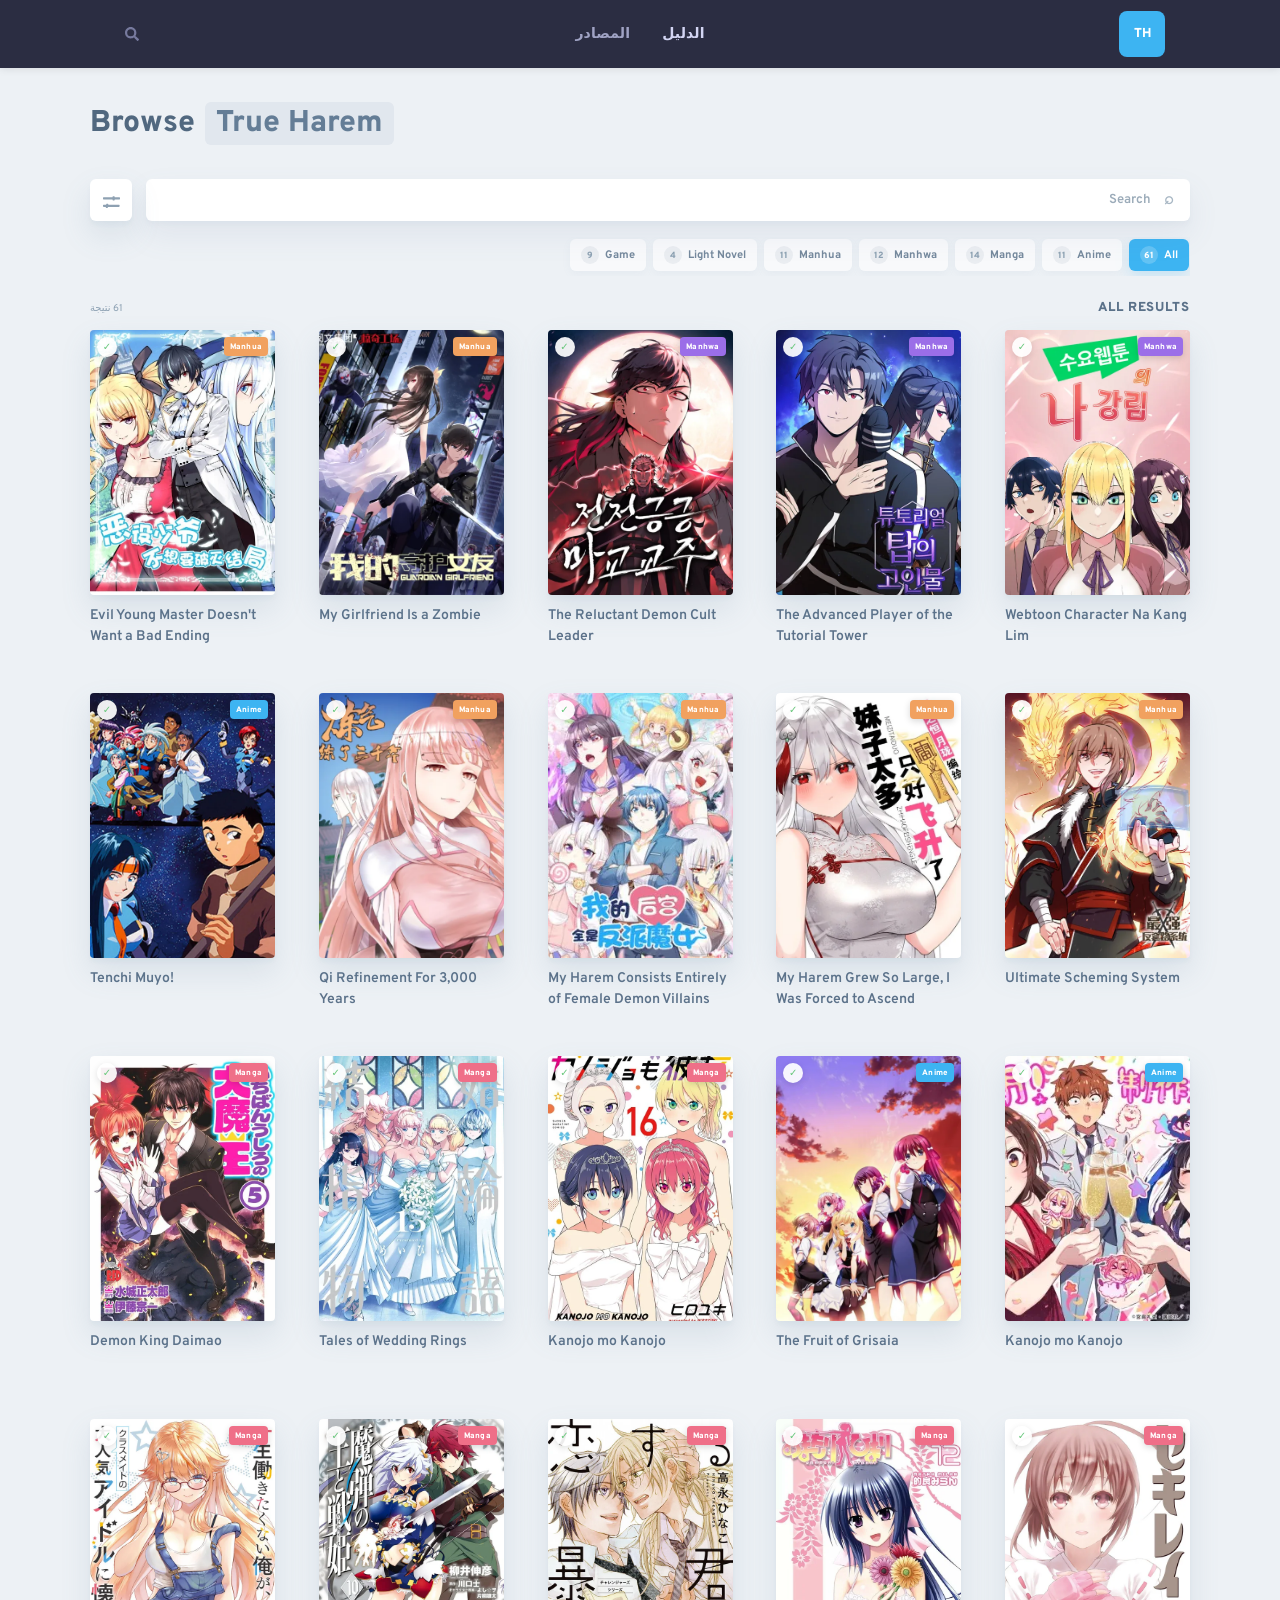
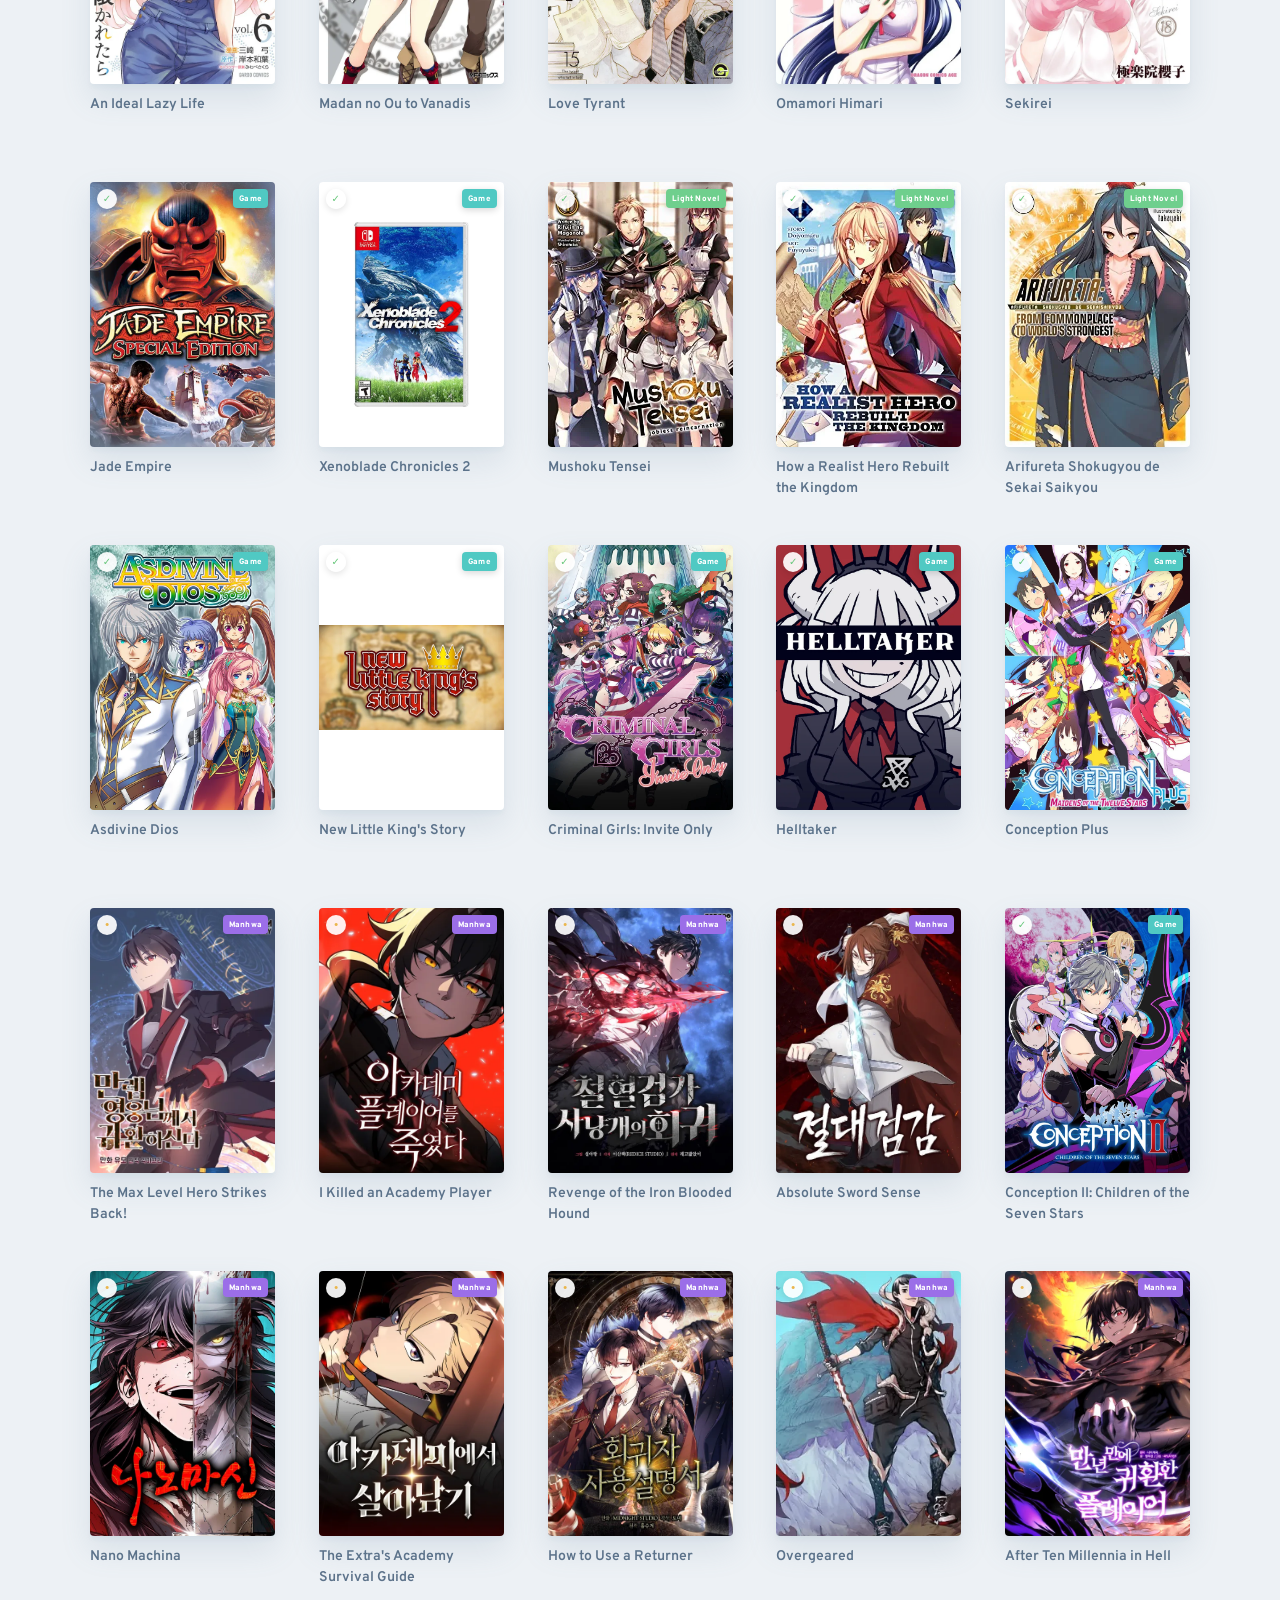
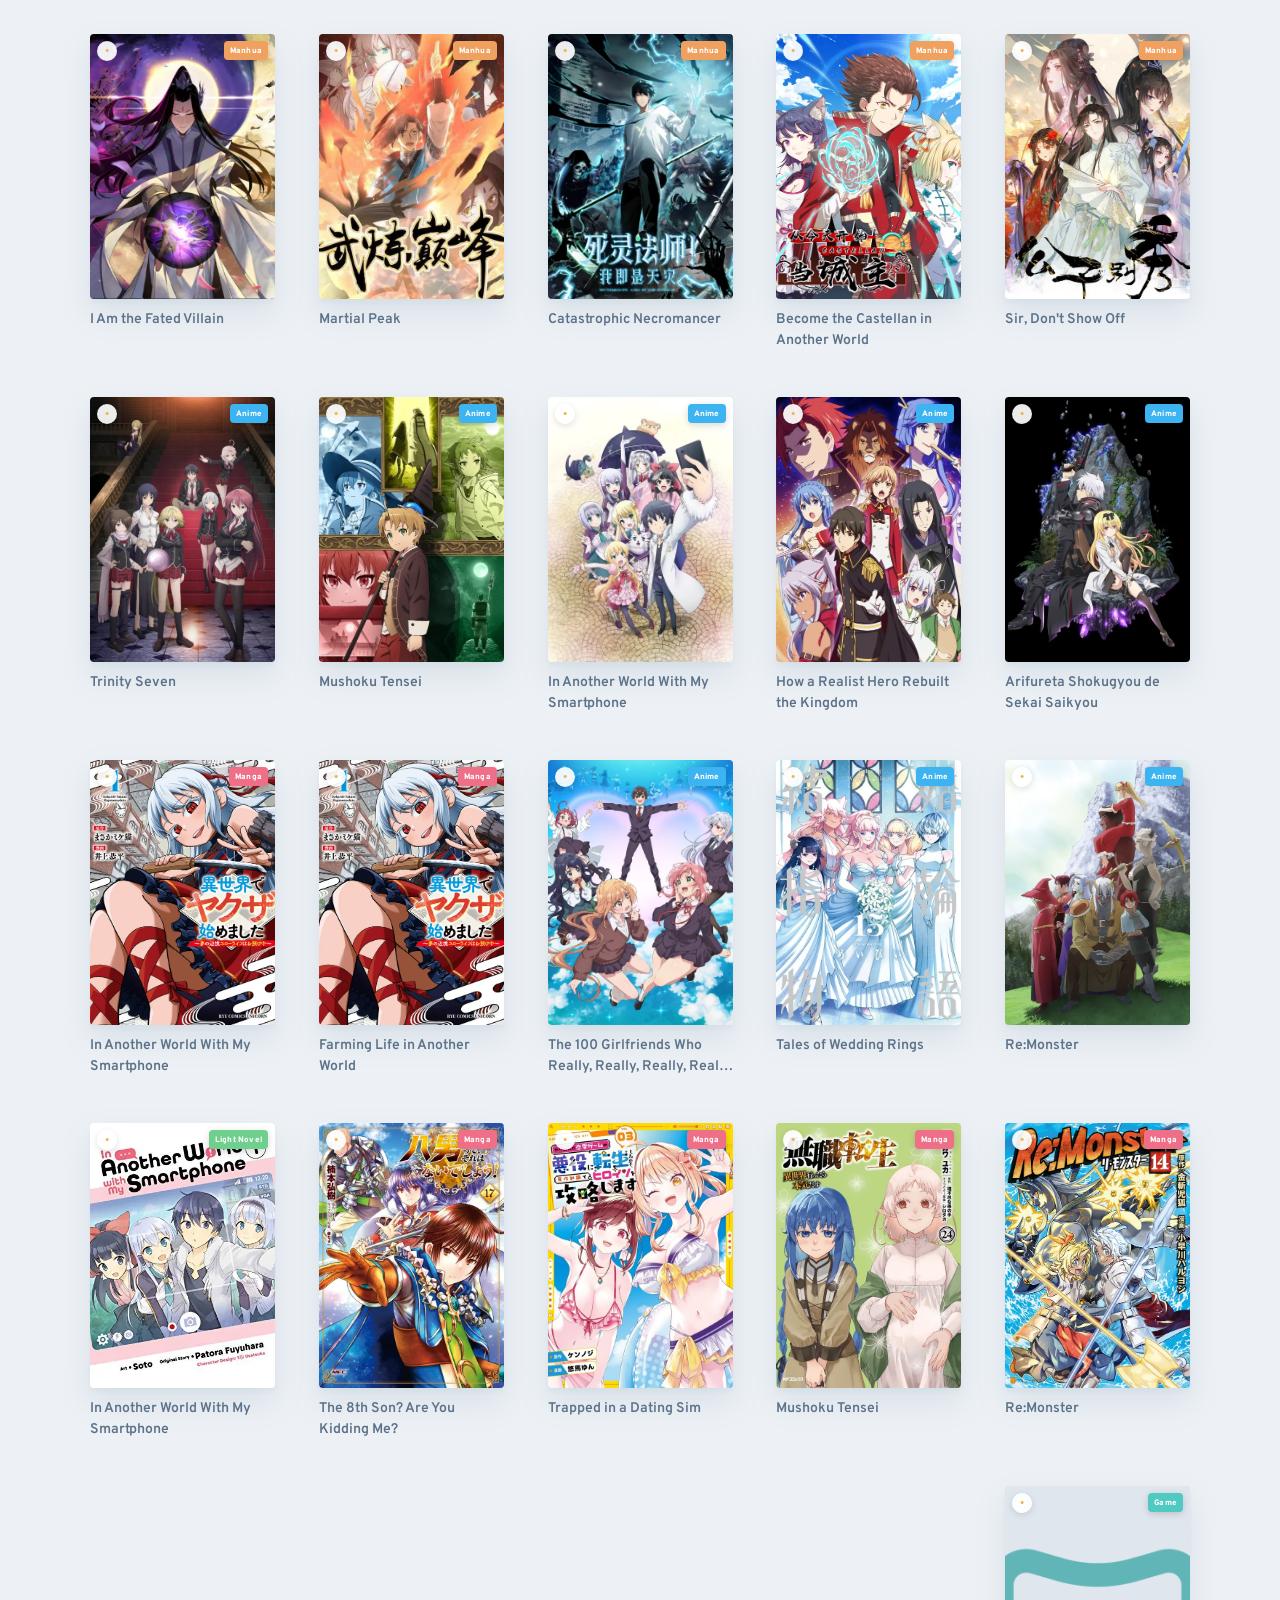
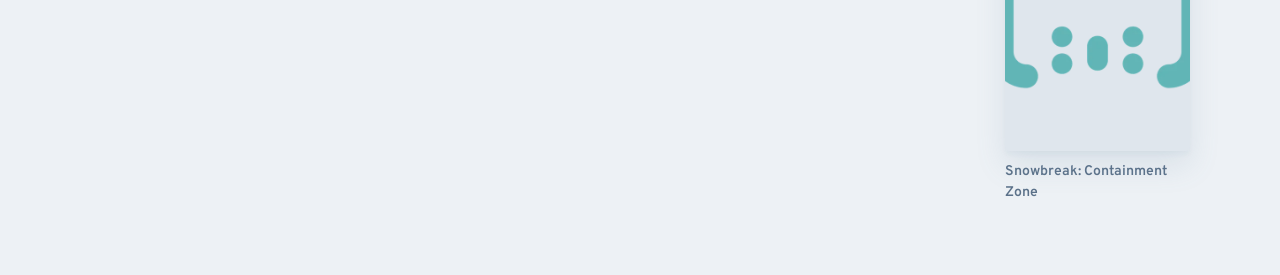
==== index.html @ 2ed0a781 "Initial public beta" ====
<!doctype html>
<html lang="ar" dir="rtl">
<head>
  <meta charset="utf-8">
  <meta name="viewport" content="width=device-width,initial-scale=1">
  <title>True Harem Index</title>
  <meta name="description" content="دليل موحد لاعمال True Harem عبر الانمي والمانغا والمانهوا والمانها والروايات والالعاب، مع فصل كل اقتباس وتصنيف القوة.">
  <meta name="theme-color" content="#2b2d42">
  <meta property="og:title" content="True Harem Index">
  <meta property="og:description" content="دليل True Harem متعدد الوسائط، مع حالة التاكيد وتصنيف القوة لكل عمل.">
  <meta property="og:type" content="website">
  <meta name="twitter:card" content="summary">
  <meta name="robots" content="index,follow">
  <link rel="canonical" href="/">
  <link rel="icon" href="data:image/svg+xml,%3Csvg xmlns='http://www.w3.org/2000/svg' viewBox='0 0 64 64'%3E%3Crect width='64' height='64' rx='14' fill='%233db4f2'/%3E%3Ctext x='32' y='40' text-anchor='middle' font-size='24' font-family='Arial' font-weight='700' fill='white'%3ETH%3C/text%3E%3C/svg%3E">
  <link rel="stylesheet" href="./styles.css">
</head>
<body>
  <header class="site-header">
    <div class="header-inner">
      <a class="brand" href="#" aria-label="True Harem Index">
        <span class="brand-mark">TH</span>
      </a>

      <nav class="main-nav" aria-label="التنقل الرئيسي">
        <button class="nav-link active" data-tab="catalog">الدليل</button>
        <button class="nav-link" data-tab="sources">المصادر</button>
      </nav>

      <div class="header-actions">
        <button id="headerSearch" class="header-icon-btn" type="button" aria-label="بحث">
          <svg viewBox="0 0 512 512" aria-hidden="true"><path fill="currentColor" d="M505 443 405 343c-4-5-11-7-17-7h-16c28-35 44-80 44-128C416 93 323 0 208 0S0 93 0 208s93 208 208 208c48 0 93-16 128-44v16c0 6 3 13 7 17l100 100c9 9 25 9 34 0l28-28c9-9 9-25 0-34zM208 336a128 128 0 1 1 0-256 128 128 0 0 1 0 256z"/></svg>
        </button>
      </div>
    </div>
  </header>

  <main class="page">
    <section id="catalogView">
      <h1 class="browse-title">
        <span>Browse</span>
        <strong>True Harem</strong>
      </h1>

      <div class="browse-controls">
        <label class="ani-search-wrap main-search-wrap">
          <span class="ani-search-icon" aria-hidden="true">⌕</span>
          <input id="searchInput" type="search" autocomplete="off" placeholder="Search" aria-label="بحث في الاعمال">
          <button id="clearSearch" class="ani-search-close" type="button" hidden>×</button>
        </label>

        <button id="filtersToggle" class="ani-open-btn main-filter-btn" type="button" aria-expanded="false" aria-label="More filters">
          <svg viewBox="0 0 512 512" aria-hidden="true"><path fill="currentColor" d="M496 384H160v-16c0-8.8-7.2-16-16-16h-32c-8.8 0-16 7.2-16 16v16H16c-8.8 0-16 7.2-16 16v32c0 8.8 7.2 16 16 16h68v16c0 8.8 7.2 16 16 16h32c8.8 0 16-7.2 16-16v-16h336c8.8 0 16-7.2 16-16v-32c0-8.8-7.2-16-16-16zM496 160H352v-16c0-8.8-7.2-16-16-16h-32c-8.8 0-16 7.2-16 16v16H16c-8.8 0-16 7.2-16 16v32c0 8.8 7.2 16 16 16h272v16c0 8.8 7.2 16 16 16h32c8.8 0 16-7.2 16-16v-16h144c8.8 0 16-7.2 16-16v-32c0-8.8-7.2-16-16-16z"/></svg>
          <span id="filterCount" class="filter-count" hidden>0</span>
        </button>

        <div id="extraFilters" class="ani-extra-dropdown practical-filters" hidden>
          <div class="ani-extra-grid practical-grid">
            <div>
              <div class="ani-filter-name extra-name">Status</div>
              <div id="statusFilter"></div>
            </div>
            <div>
              <div class="ani-filter-name extra-name">True Harem</div>
              <div id="verificationFilter"></div>
            </div>
            <div>
              <div class="ani-filter-name extra-name">Content</div>
              <div id="contentFilter"></div>
            </div>
            <div>
              <div class="ani-filter-name extra-name">Origin</div>
              <div id="originFilter"></div>
            </div>
            <div>
              <div class="ani-filter-name extra-name">Power</div>
              <div id="powerFilter"></div>
            </div>
            <div>
              <div class="ani-filter-name extra-name">Sort</div>
              <div id="sortFilter"></div>
            </div>
          </div>
          <div class="ani-extra-actions">
            <button id="resetFilters" class="ani-reset-btn" type="button">Reset Filters</button>
          </div>
        </div>
      </div>

      <div id="typeTabs" class="media-type-tabs" aria-label="Media type"></div>

      <div id="activeFilters" class="ani-active-filters"></div>

      <div class="section-heading">
        <h2>ALL RESULTS</h2>
        <div class="section-meta">
          <span id="resultCount"></span>
        </div>
      </div>

      <div id="grid" class="media-grid"></div>
      <div id="empty" class="empty" hidden>لا توجد نتائج بهذه الفلاتر.</div>
    </section>

    <section id="sourcesView" hidden>
      <div class="browse-title"><span>Browse</span><strong>Sources</strong></div>
      <div id="sourcesList" class="sources-grid"></div>
    </section>
  </main>

  <dialog id="detailDialog" class="detail-dialog" aria-labelledby="detailTitle">
    <button id="dialogClose" class="dialog-close" aria-label="اغلاق">×</button>
    <div id="dialogContent"></div>
  </dialog>

  <div id="toast" class="toast" hidden></div>

  <script src="./data.js"></script>
  <script src="./app.js"></script>
</body>
</html>
---- styles.css ----
@import url('https://fonts.googleapis.com/css2?family=Overpass:wght@400;500;600;700;800&display=swap');

:root{
  --bg:#edf1f5;
  --header:#2b2d42;
  --panel:#ffffff;
  --panel-soft:#e8edf3;
  --text:#5c728a;
  --text-strong:#3c4d5f;
  --muted:#8fa1b2;
  --blue:#3db4f2;
  --shadow:0 8px 28px rgba(103,132,162,.18);
  --anime:#3db4f2;
  --manga:#ef6f88;
  --manhwa:#9b6ee8;
  --manhua:#f1a15f;
  --novel:#6fcf8d;
  --game:#50c9c3;
  --ok:#67c77a;
  --warn:#eab64d;
}
*{box-sizing:border-box}
html{background:var(--bg)}
body{
  margin:0;
  min-width:320px;
  background:var(--bg);
  color:var(--text);
  font-family:'Overpass',system-ui,sans-serif;
  -webkit-font-smoothing:antialiased
}
button,input,select{font:inherit}
button{cursor:pointer}
a{text-decoration:none;color:inherit}
[hidden]{display:none!important}

.site-header{
  height:70px;
  background:var(--header);
  box-shadow:0 1px 8px rgba(0,0,0,.1)
}
.header-inner{
  width:min(1100px,calc(100% - 32px));
  height:100%;
  margin:0 auto;
  display:grid;
  grid-template-columns:1fr auto 1fr;
  align-items:center;
  gap:20px
}
.brand{justify-self:start}
.brand-mark{
  width:40px;
  height:40px;
  display:grid;
  place-items:center;
  border-radius:11px;
  background:var(--blue);
  color:white;
  font-weight:800;
  font-size:14px;
  box-shadow:0 8px 20px rgba(61,180,242,.28)
}
.main-nav{
  display:flex;
  align-items:center;
  gap:4px
}
.nav-link{
  position:relative;
  height:70px;
  padding:0 14px;
  border:0;
  background:transparent;
  color:#b6c2cf;
  font-size:13px;
  font-weight:700
}
.nav-link:hover,
.nav-link.active{color:white}
.nav-link.active::after{
  content:'';
  position:absolute;
  left:14px;
  right:14px;
  bottom:0;
  height:3px;
  background:var(--blue);
  border-radius:3px 3px 0 0
}
.header-side{
  justify-self:end;
  color:#8f9cab;
  font-size:11px;
  font-weight:700
}

.page{
  width:min(1100px,calc(100% - 32px));
  margin:0 auto;
  padding:38px 0 72px
}
.browse-title{
  display:flex;
  align-items:center;
  gap:10px;
  margin-bottom:22px;
  direction:ltr
}
.browse-title span{
  color:#51687f;
  font-size:30px;
  font-weight:800
}
.browse-title strong{
  display:inline-flex;
  align-items:center;
  min-height:38px;
  padding:3px 11px;
  border-radius:6px;
  background:#e1e7ee;
  color:#647d96;
  font-size:30px;
  font-weight:800
}

.search-bar-row{
  display:grid;
  grid-template-columns:1fr 44px;
  gap:12px;
  align-items:center;
  margin-bottom:34px
}
.search-box{
  height:40px;
  display:flex;
  align-items:center;
  gap:9px;
  padding:0 12px;
  border-radius:6px;
  background:var(--panel);
  box-shadow:var(--shadow)
}
.search-icon{
  color:#a8b9c8;
  font-size:18px;
  transform:translateY(-1px)
}
.search-box input{
  width:100%;
  height:100%;
  border:0;
  outline:0;
  background:transparent;
  color:#536b82;
  font-size:12px
}
.search-box input::placeholder{color:#a8b9c8}
.clear-search{
  width:24px;
  height:24px;
  border:0;
  border-radius:5px;
  background:transparent;
  color:#9badbd;
  font-size:18px
}
.clear-search:hover{background:#edf2f6}

.filter-toggle{
  position:relative;
  width:44px;
  height:40px;
  display:grid;
  place-items:center;
  border:0;
  border-radius:6px;
  background:var(--panel);
  color:#9db0c1;
  box-shadow:var(--shadow)
}
.filter-toggle:hover{color:var(--blue)}
.slider-icon{
  font-size:22px;
  transform:rotate(90deg)
}
.filter-count{
  position:absolute;
  top:-6px;
  right:-6px;
  min-width:18px;
  height:18px;
  display:grid;
  place-items:center;
  padding:0 4px;
  border-radius:999px;
  background:var(--blue);
  color:white;
  font-size:9px;
  font-weight:800
}

.filters-panel{
  display:grid;
  grid-template-columns:repeat(5,minmax(0,1fr)) auto;
  gap:12px;
  align-items:end;
  margin:-18px 0 34px;
  padding:16px;
  border-radius:7px;
  background:rgba(255,255,255,.72);
  box-shadow:0 8px 28px rgba(103,132,162,.12)
}
.filter-field label{
  display:block;
  margin-bottom:6px;
  color:#73889d;
  font-size:10px;
  font-weight:700
}
.filter-field select{
  width:100%;
  height:36px;
  border:0;
  outline:0;
  border-radius:5px;
  background:#edf2f6;
  color:#5f7489;
  padding:0 9px;
  font-size:11px;
  font-weight:600
}
.reset-filters{
  height:36px;
  border:0;
  border-radius:5px;
  background:#e8edf3;
  color:#70859a;
  padding:0 12px;
  font-size:10px;
  font-weight:700
}
.reset-filters:hover{background:#dfe6ed}

.section-heading{
  display:flex;
  align-items:center;
  justify-content:space-between;
  gap:16px;
  margin-bottom:14px
}
.section-heading h2{
  margin:0;
  color:#5a7189;
  font-size:13px;
  font-weight:800;
  letter-spacing:.07em
}
.section-meta{
  display:flex;
  align-items:center;
  gap:14px;
  color:#8ca0b2;
  font-size:10px
}
.refresh-button{
  border:0;
  background:transparent;
  color:#7e98b0;
  padding:0;
  font-size:10px;
  font-weight:700
}
.refresh-button:hover{color:var(--blue)}

.media-grid{
  display:grid;
  grid-template-columns:repeat(5,minmax(0,1fr));
  gap:42px 35px
}
.media-card{
  min-width:0;
  cursor:pointer
}
.cover-wrap{
  position:relative;
  aspect-ratio:2/3;
  overflow:hidden;
  border-radius:5px;
  background:#dfe6ed;
  box-shadow:0 10px 22px rgba(111,139,166,.16);
  transition:transform .17s ease,box-shadow .17s ease
}
.media-card:hover .cover-wrap{
  transform:translateY(-3px);
  box-shadow:0 13px 28px rgba(111,139,166,.24)
}
.cover{
  width:100%;
  height:100%;
  display:block;
  object-fit:cover;
  background:#dfe6ed
}
.cover-placeholder{
  position:absolute;
  inset:0;
  display:grid;
  place-items:center;
  color:#aab9c6;
  background:#e4eaf0;
  font-size:24px;
  font-weight:800
}
.media-type{
  position:absolute;
  top:8px;
  right:8px;
  min-height:21px;
  display:inline-flex;
  align-items:center;
  padding:3px 7px;
  border-radius:4px;
  color:white;
  font-size:9px;
  font-weight:800;
  box-shadow:0 3px 10px rgba(0,0,0,.17)
}
.type-anime{background:var(--anime)}
.type-manga{background:var(--manga)}
.type-manhwa{background:var(--manhwa)}
.type-manhua{background:var(--manhua)}
.type-novel{background:var(--novel)}
.type-game{background:var(--game)}
.confirm-badge{
  position:absolute;
  top:8px;
  left:8px;
  width:22px;
  height:22px;
  display:grid;
  place-items:center;
  border-radius:50%;
  background:rgba(255,255,255,.92);
  font-size:11px;
  font-weight:900;
  box-shadow:0 3px 10px rgba(0,0,0,.14)
}
.confirm-badge.confirmed{color:var(--ok)}
.confirm-badge.source-only{color:var(--warn)}
.cover-hover{
  position:absolute;
  inset:0;
  opacity:0;
  display:flex;
  align-items:flex-end;
  padding:10px;
  background:linear-gradient(transparent 55%,rgba(22,31,42,.72));
  transition:opacity .15s ease
}
.media-card:hover .cover-hover{opacity:1}
.hover-info{
  color:white;
  font-size:9px;
  line-height:1.45;
  text-shadow:0 1px 3px rgba(0,0,0,.3)
}
.media-title{
  margin:8px 0 0;
  color:#5c728a;
  font-size:12px;
  font-weight:700;
  line-height:1.45;
  direction:ltr;
  text-align:left;
  overflow:hidden;
  display:-webkit-box;
  -webkit-box-orient:vertical;
  -webkit-line-clamp:2
}
.media-card:hover .media-title{color:var(--blue)}
.media-sub{
  margin-top:3px;
  color:#91a3b3;
  font-size:9px;
  direction:ltr;
  text-align:left
}
.ecchi-dot{
  display:inline-block;
  width:6px;
  height:6px;
  margin-left:5px;
  border-radius:50%;
  background:var(--warn);
  vertical-align:middle
}
.empty{
  margin-top:18px;
  padding:42px 20px;
  border-radius:6px;
  background:#e4eaf0;
  color:#8fa1b2;
  text-align:center;
  font-size:12px
}

.sources-grid{
  display:grid;
  grid-template-columns:repeat(3,1fr);
  gap:16px
}
.source-card{
  padding:18px;
  border-radius:6px;
  background:var(--panel);
  box-shadow:var(--shadow)
}
.source-card h3{
  margin:0 0 7px;
  color:#546b80;
  font-size:14px
}
.source-card p{
  margin:0 0 15px;
  color:#879aad;
  font-size:11px;
  line-height:1.7
}
.source-card a{
  color:var(--blue);
  font-size:10px;
  font-weight:700
}

.detail-dialog{
  width:min(760px,calc(100vw - 28px));
  padding:0;
  border:0;
  border-radius:7px;
  overflow:hidden;
  background:white;
  color:#5b7288;
  box-shadow:0 28px 70px rgba(58,76,94,.28)
}
.detail-dialog::backdrop{
  background:rgba(43,45,66,.48);
  backdrop-filter:blur(3px)
}
.dialog-close{
  position:absolute;
  top:10px;
  left:10px;
  z-index:4;
  width:30px;
  height:30px;
  display:grid;
  place-items:center;
  border:0;
  border-radius:50%;
  background:rgba(255,255,255,.92);
  color:#668098;
  font-size:18px;
  box-shadow:0 3px 12px rgba(0,0,0,.1)
}
.detail-top{
  display:grid;
  grid-template-columns:180px 1fr;
  gap:22px;
  padding:22px;
  background:#f4f7f9
}
.detail-cover{
  width:100%;
  aspect-ratio:2/3;
  object-fit:cover;
  border-radius:5px;
  background:#dfe6ed;
  box-shadow:0 8px 20px rgba(98,124,149,.16)
}
.detail-info{
  align-self:end;
  padding-bottom:3px
}
.detail-info h2{
  margin:0 0 12px;
  color:#50667c;
  font-size:23px;
  line-height:1.35;
  direction:ltr;
  text-align:left
}
.detail-tags{
  display:flex;
  flex-wrap:wrap;
  gap:7px;
  margin-bottom:15px
}
.detail-tag{
  min-height:23px;
  display:inline-flex;
  align-items:center;
  padding:3px 8px;
  border-radius:4px;
  background:#e4eaf0;
  color:#6f8498;
  font-size:9px;
  font-weight:700
}
.detail-verification{
  color:#6e8497;
  font-size:11px;
  font-weight:700
}
.detail-verification strong{color:#5fac70}
.detail-body{padding:18px 22px 22px}
.detail-note{
  color:#7f92a5;
  font-size:11px;
  line-height:1.8
}
.detail-links{
  display:flex;
  flex-wrap:wrap;
  gap:8px;
  margin-top:16px
}
.detail-link{
  padding:7px 10px;
  border-radius:4px;
  background:#edf2f6;
  color:#61798f;
  font-size:10px;
  font-weight:700
}
.detail-link:hover{color:var(--blue)}

.toast{
  position:fixed;
  bottom:24px;
  left:50%;
  z-index:70;
  transform:translateX(-50%);
  padding:10px 13px;
  border-radius:5px;
  background:#2b2d42;
  color:white;
  box-shadow:0 10px 28px rgba(0,0,0,.18);
  font-size:10px
}

@media(max-width:980px){
  .filters-panel{grid-template-columns:repeat(3,1fr)}
  .media-grid{grid-template-columns:repeat(4,minmax(0,1fr));gap:34px 22px}
}
@media(max-width:760px){
  .header-side{display:none}
  .header-inner{grid-template-columns:auto 1fr}
  .main-nav{justify-self:end}
  .browse-title span,.browse-title strong{font-size:24px}
  .media-grid{grid-template-columns:repeat(3,minmax(0,1fr));gap:28px 14px}
  .filters-panel{grid-template-columns:repeat(2,1fr)}
  .sources-grid{grid-template-columns:1fr 1fr}
}
@media(max-width:500px){
  .page,.header-inner{width:min(100% - 20px,1100px)}
  .site-header{height:62px}
  .nav-link{height:62px;padding:0 9px}
  .browse-title span,.browse-title strong{font-size:21px}
  .search-bar-row{grid-template-columns:1fr 42px}
  .media-grid{grid-template-columns:repeat(2,minmax(0,1fr));gap:24px 12px}
  .filters-panel{grid-template-columns:1fr 1fr}
  .sources-grid{grid-template-columns:1fr}
  .detail-top{grid-template-columns:115px 1fr;gap:14px;padding:15px}
  .detail-info h2{font-size:18px}
}

/* AniList fidelity pass */
.ani-filters-wrap{
  display:grid;
  grid-template-columns:auto 42px;
  align-items:center;
}
.ani-filters{
  margin:40px 0 25px;
  display:grid;
  gap:24px;
  grid-template-columns:repeat(5,170px);
}
.ani-filter-name{
  color:#52667a;
  font-size:15px;
  font-weight:600;
  padding:10px 0;
  text-transform:capitalize;
}
.ani-search-wrap{
  background:#fff;
  border-radius:6px;
  box-shadow:0 14px 30px rgba(103,132,162,.10),0 4px 4px rgba(103,132,162,.04);
  display:grid;
  grid-template-columns:13px auto 13px;
  gap:10px;
  align-items:center;
  font-size:13px;
  font-weight:600;
  letter-spacing:.03rem;
  padding:11px 16px 11px 13px;
  height:42px;
}
.ani-search-wrap input{
  background:none;
  border:0;
  color:#5c728a;
  outline:0;
  padding:0;
  width:100%;
}
.ani-search-wrap input::placeholder{color:#9babb9}
.ani-search-icon{color:#a8b7c4;font-size:16px;line-height:1}
.ani-search-close{
  border:0;
  background:transparent;
  color:#9babb9;
  font-size:16px;
  padding:0;
  transition:color .2s ease;
}
.ani-search-close:hover{color:#7f92a4}

.ani-select{
  position:relative;
}
.ani-select-control{
  width:100%;
  height:42px;
  border:0;
  border-radius:6px;
  background:#e8edf3;
  color:#72859a;
  display:flex;
  align-items:center;
  justify-content:space-between;
  gap:10px;
  padding:0 13px;
  font-size:13px;
  font-weight:600;
  text-align:left;
  transition:color .2s ease,background .2s ease,box-shadow .2s ease;
}
.ani-select-control:hover,
.ani-select.open .ani-select-control{
  color:#5a7085;
  background:#e3e9ef;
}
.ani-select-control:focus-visible{
  outline:none;
  box-shadow:0 0 0 2px rgba(61,180,242,.24);
}
.ani-select-chevron{
  width:10px;
  height:10px;
  color:#95a6b5;
  transition:transform .2s ease,color .2s ease;
}
.ani-select.open .ani-select-chevron{
  transform:rotate(180deg);
  color:#3db4f2;
}
.ani-select-menu{
  position:absolute;
  z-index:80;
  top:calc(100% + 8px);
  left:0;
  width:100%;
  min-width:170px;
  padding:7px;
  border-radius:6px;
  background:#fff;
  box-shadow:0 14px 30px rgba(103,132,162,.18),0 4px 4px rgba(103,132,162,.07);
  transform-origin:top center;
}
.ani-select-menu.opening{animation:ani-select-in .25s}
.ani-select-menu.closing{animation:ani-select-out 155ms forwards}
.ani-option{
  width:100%;
  min-height:34px;
  border:0;
  border-radius:4px;
  background:transparent;
  color:#75899d;
  display:flex;
  align-items:center;
  justify-content:space-between;
  padding:7px 9px;
  font-size:12px;
  font-weight:600;
  text-align:left;
  transition:background .15s ease,color .15s ease;
}
.ani-option:hover,
.ani-option.keyboard-active{
  background:#edf2f6;
  color:#5f758b;
}
.ani-option.selected{
  color:#3db4f2;
  background:#eff8fd;
}
.ani-option-check{
  opacity:0;
  color:#3db4f2;
  font-size:11px;
}
.ani-option.selected .ani-option-check{opacity:1}
@keyframes ani-select-in{
  0%{opacity:0;transform:translateY(-5px)}
  60%{opacity:1}
  100%{transform:none}
}
@keyframes ani-select-out{
  0%{opacity:1}
  100%{opacity:0}
}

.ani-extra-wrap{
  position:relative;
  margin:40px 0 25px;
  height:75px;
}
.ani-open-btn{
  align-items:center;
  background:#fff;
  border:0;
  border-radius:6px;
  box-shadow:0 14px 30px rgba(103,132,162,.15),0 4px 4px rgba(103,132,162,.05);
  color:#8ea1b2;
  cursor:pointer;
  display:inline-flex;
  font-size:18px;
  height:38px;
  justify-content:center;
  margin-top:37px;
  width:38px;
  transition:color .3s ease-in-out;
}
.ani-open-btn svg{width:17px;height:17px}
.ani-open-btn:hover,
.ani-open-btn.active{color:#3db4f2}

.ani-extra-dropdown{
  background:#fff;
  border-radius:10px;
  box-shadow:0 14px 30px rgba(103,132,162,.15),0 4px 4px rgba(103,132,162,.05);
  padding:40px 40px 28px;
  position:absolute;
  top:100%;
  margin-top:10px;
  right:0;
  width:470px;
  z-index:70;
}
.ani-extra-dropdown.opening{animation:ani-extra-in .3s}
.ani-extra-dropdown.closing{animation:ani-extra-out 155ms forwards}
@keyframes ani-extra-in{
  0%{opacity:0;transform:translateY(-5px)}
  60%{opacity:1}
  100%{transform:none}
}
@keyframes ani-extra-out{
  0%{opacity:1}
  100%{opacity:0}
}
.ani-extra-grid{
  display:grid;
  grid-template-columns:repeat(2,180px);
  gap:34px;
}
.extra-name{padding-top:0}
.ani-extra-actions{
  border-top:3px solid #eef2f6;
  margin-top:28px;
  padding-top:20px;
}
.ani-reset-btn{
  border:0;
  border-radius:6px;
  background:#e8edf3;
  color:#718599;
  font-size:12px;
  font-weight:700;
  padding:8px 11px;
  transition:background .2s ease,color .2s ease;
}
.ani-reset-btn:hover{background:#dfe6ed;color:#5b7187}

.ani-active-filters{
  align-items:center;
  display:flex;
  flex-wrap:wrap;
  gap:8px;
  min-height:0;
  margin:-5px 0 24px;
}
.ani-filter-chip{
  animation:ani-chip-in .2s ease-in-out;
  background:#3db4f2;
  border:0;
  border-radius:6px;
  color:#fff;
  display:inline-flex;
  align-items:center;
  gap:6px;
  font-size:12px;
  font-weight:600;
  line-height:13px;
  padding:5px 8px;
}
.ani-filter-chip .x{
  color:#b7e5fb;
  font-size:11px;
}
@keyframes ani-chip-in{
  0%{opacity:0;transform:scale(.91)}
  60%{opacity:1}
  100%{transform:none}
}

.media-grid{
  grid-template-columns:repeat(auto-fill,185px);
  justify-content:space-between;
  gap:38px 20px;
}
.media-card{
  width:185px;
  animation:ani-card-in .3s linear;
  position:relative;
}
@keyframes ani-card-in{
  0%{opacity:0}
  100%{opacity:1}
}
.cover-wrap{
  height:265px;
  aspect-ratio:auto;
  border-radius:4px;
  box-shadow:0 14px 30px rgba(103,132,162,.15),0 4px 4px rgba(103,132,162,.05);
}
.cover{
  opacity:0;
  transition:opacity .3s ease-in-out;
}
.cover.loaded{opacity:1}
.media-title{
  font-size:14px;
  font-weight:600;
  line-height:21px;
  margin-top:10px;
  transition:color .2s ease;
}
.media-sub{font-size:10px}

.cover-hover{
  display:none!important;
}
.ani-hover-data{
  background:#fff;
  border-radius:6px;
  box-shadow:0 14px 30px rgba(103,132,162,.15),0 4px 4px rgba(103,132,162,.05);
  min-width:290px;
  opacity:0;
  padding:24px;
  pointer-events:none;
  position:absolute;
  top:5px;
  user-select:none;
  z-index:30;
}
.media-card:hover .ani-hover-data{
  animation:ani-hover-in .22s;
  opacity:1;
}
@keyframes ani-hover-in{
  0%{opacity:0;transform:translateY(-5px)}
  60%{opacity:1}
  100%{transform:none}
}
.ani-hover-data.left{right:calc(100% + 18px)}
.ani-hover-data.right{left:calc(100% + 18px)}
.ani-hover-data::before{
  content:"";
  position:absolute;
  top:15%;
  width:0;height:0;
  border-top:4px solid transparent;
  border-bottom:4px solid transparent;
}
.ani-hover-data.left::before{
  left:100%;
  border-left:6px solid #fff;
}
.ani-hover-data.right::before{
  right:100%;
  border-right:6px solid #fff;
}
.ani-hover-title{
  color:#4f657a;
  font-size:14px;
  font-weight:700;
  line-height:1.35;
  margin-bottom:12px;
  direction:ltr;
  text-align:left;
}
.ani-hover-meta{
  color:#8699aa;
  font-size:11px;
  line-height:1.8;
}
.ani-hover-meta strong{color:#5f758b}
.ani-hover-tags{
  display:flex;
  flex-wrap:wrap;
  gap:6px;
  margin-top:12px;
}
.ani-hover-tag{
  background:#e8edf3;
  border-radius:5px;
  color:#73879a;
  font-size:10px;
  font-weight:700;
  padding:4px 6px;
}

@media(max-width:1040px){
  .ani-filters-wrap{grid-template-columns:auto}
  .ani-extra-wrap{display:none}
  .ani-filters{
    overflow-x:auto;
    white-space:nowrap;
    grid-template-columns:repeat(5,190px);
    gap:0;
    margin:20px 0 25px;
    padding-bottom:6px;
    scrollbar-width:none;
  }
  .ani-filters::-webkit-scrollbar{display:none}
  .ani-filter{padding-left:20px}
  .ani-filter:first-child{padding-left:0}
  .media-grid{
    grid-template-columns:repeat(auto-fill,minmax(145px,1fr));
    gap:28px 16px;
  }
  .media-card{width:100%}
  .cover-wrap{height:auto;aspect-ratio:2/3}
  .ani-hover-data{display:none}
}
@media(max-width:600px){
  .ani-filter-name{font-size:13px}
  .media-grid{grid-template-columns:repeat(3,minmax(0,1fr));gap:24px 12px}
}
@media(max-width:430px){
  .media-grid{grid-template-columns:repeat(2,minmax(0,1fr));gap:22px 12px}
}


/* Final fidelity polish: header, cards, sources */
.site-header{
  height:68px;
  background:#2b2d42;
  box-shadow:0 1px 8px rgba(0,0,0,.10);
}
.header-inner{
  width:min(1050px,calc(100% - 32px));
  height:68px;
  margin:0 auto;
  display:grid;
  grid-template-columns:65px 1fr 65px;
  align-items:center;
}
.brand{
  justify-self:start;
  width:65px;
  height:55px;
  display:inline-flex;
  align-items:center;
  justify-content:flex-start;
}
.brand-mark{
  width:46px;
  height:46px;
  border-radius:8px;
  font-size:13px;
  box-shadow:none;
  transition:transform .2s ease-in-out,box-shadow .6s ease;
}
.brand:hover .brand-mark{
  transform:scale(1.03);
  box-shadow:0 2px 10px rgba(8,150,230,.35);
}
.main-nav{
  justify-self:center;
  height:100%;
  display:flex;
  align-items:center;
  gap:0;
}
.nav-link{
  height:auto;
  padding:18px 16px;
  color:#a0a3c4;
  font-size:14px;
  font-weight:600;
  letter-spacing:.01em;
  transition:color .3s ease;
}
.nav-link:hover,
.nav-link.active{color:#d3d5f3}
.nav-link.active::after{display:none}
.header-actions{
  justify-self:end;
  width:65px;
  height:55px;
  display:flex;
  align-items:center;
  justify-content:flex-end;
}
.header-icon-btn{
  width:34px;
  height:34px;
  border:0;
  border-radius:6px;
  background:transparent;
  color:#777a9e;
  display:grid;
  place-items:center;
  padding:0;
  transition:color .3s ease,background .2s ease;
}
.header-icon-btn:hover{
  color:#d3d5f3;
  background:rgba(255,255,255,.04);
}
.header-icon-btn svg{width:14px;height:14px}

.page{
  width:min(1100px,calc(100% - 32px));
  padding-top:34px;
}
.browse-title{margin-bottom:18px}

.media-grid{
  grid-template-columns:repeat(5,185px);
  justify-content:space-between;
  gap:46px 0;
}
.media-card{width:185px}
.cover-wrap{
  height:265px;
  border-radius:4px;
}
.media-title{
  margin-top:10px;
  min-height:42px;
  font-size:14px;
  line-height:21px;
  -webkit-line-clamp:2;
}
.media-sub{display:none!important}

.media-type{
  top:7px;
  right:7px;
  min-height:19px;
  padding:2px 6px;
  border-radius:4px;
  font-size:8px;
  letter-spacing:.025em;
  box-shadow:0 2px 7px rgba(0,0,0,.16);
}
.confirm-badge{
  top:7px;
  left:7px;
  width:20px;
  height:20px;
  font-size:10px;
  box-shadow:0 2px 7px rgba(0,0,0,.12);
}
.ani-hover-data{
  top:4px;
  padding:22px;
}
.ani-hover-title{
  margin-bottom:10px;
  font-size:14px;
}
.ani-hover-meta{
  font-size:11px;
  line-height:1.75;
}

.sources-grid{
  display:block;
  background:#fff;
  border-radius:6px;
  box-shadow:0 14px 30px rgba(103,132,162,.10),0 4px 4px rgba(103,132,162,.04);
  overflow:hidden;
}
.source-row{
  min-height:86px;
  display:grid;
  grid-template-columns:44px minmax(150px,180px) 1fr auto 30px;
  gap:18px;
  align-items:center;
  padding:16px 20px;
  border-bottom:1px solid #edf1f5;
  transition:background .2s ease;
}
.source-row:last-child{border-bottom:0}
.source-row:hover{background:#f7f9fb}
.source-index{
  color:#a1b0be;
  font-size:11px;
  font-weight:700;
}
.source-main{min-width:0}
.source-name{
  margin:0 0 4px;
  color:#52677d;
  font-size:14px;
  font-weight:700;
}
.source-domain{
  color:#9aabba;
  font-size:10px;
  white-space:nowrap;
  overflow:hidden;
  text-overflow:ellipsis;
}
.source-role{
  color:#7e92a5;
  font-size:11px;
  line-height:1.65;
}
.source-mode{
  display:inline-flex;
  align-items:center;
  min-height:25px;
  padding:4px 8px;
  border-radius:5px;
  background:#edf2f6;
  color:#71869a;
  font-size:9px;
  font-weight:700;
  white-space:nowrap;
}
.source-open{
  width:28px;
  height:28px;
  border-radius:5px;
  display:grid;
  place-items:center;
  color:#95a7b6;
  transition:color .2s ease,background .2s ease;
}
.source-open:hover{
  color:#3db4f2;
  background:#edf7fc;
}
.sources-legend{
  display:flex;
  flex-wrap:wrap;
  gap:8px;
  margin:0 0 18px;
}
.source-legend-chip{
  min-height:24px;
  display:inline-flex;
  align-items:center;
  padding:4px 8px;
  border-radius:5px;
  color:#6f8498;
  background:#e5ebf1;
  font-size:10px;
  font-weight:700;
}

@media(max-width:1040px){
  .header-inner{width:min(100% - 28px,1050px)}
  .media-grid{
    grid-template-columns:repeat(auto-fill,minmax(145px,1fr));
    gap:32px 18px;
  }
  .media-card{width:100%}
  .cover-wrap{height:auto;aspect-ratio:185/265}
  .source-row{
    grid-template-columns:36px 150px 1fr auto 28px;
    gap:12px;
  }
}
@media(max-width:760px){
  .site-header,.header-inner{height:62px}
  .header-inner{grid-template-columns:50px 1fr 50px}
  .brand,.header-actions{width:50px;height:50px}
  .brand-mark{width:40px;height:40px}
  .nav-link{padding:17px 10px;font-size:13px}
  .source-row{
    grid-template-columns:30px 1fr auto;
    gap:10px;
  }
  .source-role{
    grid-column:2/4;
    margin-top:-5px;
  }
  .source-mode{grid-column:2/3;width:max-content}
  .source-open{grid-column:3/4;grid-row:1/2}
}

.sources-grid{
  background:transparent;
  box-shadow:none;
  overflow:visible;
}
.sources-legend{
  margin:0 0 12px;
}
.sources-table{
  background:#fff;
  border-radius:6px;
  box-shadow:0 14px 30px rgba(103,132,162,.10),0 4px 4px rgba(103,132,162,.04);
  overflow:hidden;
}

/* Overpowered classification */
.ani-extra-dropdown{
  width:688px;
}
.ani-extra-grid{
  grid-template-columns:repeat(3,180px);
}
.op-tag{
  background:rgba(61,180,242,.12)!important;
  color:#2498d0!important;
}
@media(max-width:1040px){
  .ani-extra-dropdown{width:min(688px,calc(100vw - 32px))}
}

/* Practical browsing pass */
.browse-controls{
  position:relative;
  display:grid;
  grid-template-columns:minmax(0,1fr) 42px;
  gap:14px;
  align-items:center;
  margin:34px 0 16px;
}
.main-search-wrap{
  height:42px;
}
.main-filter-btn{
  width:42px;
  height:42px;
  margin:0;
  position:relative;
}
.filter-count{
  position:absolute;
  top:-7px;
  right:-7px;
  min-width:18px;
  height:18px;
  padding:0 5px;
  border-radius:999px;
  display:grid;
  place-items:center;
  background:#3db4f2;
  color:#fff;
  font-size:9px;
  font-weight:800;
  box-shadow:0 3px 8px rgba(61,180,242,.28);
}
.practical-filters{
  top:calc(100% + 10px);
  right:0;
  margin-top:0;
  width:688px;
}
.practical-grid{
  grid-template-columns:repeat(3,180px);
  gap:24px 34px;
}
.media-type-tabs{
  display:flex;
  gap:7px;
  align-items:center;
  overflow-x:auto;
  padding:2px 1px 5px;
  margin:0 0 24px;
  scrollbar-width:none;
}
.media-type-tabs::-webkit-scrollbar{display:none}
.media-type-tab{
  flex:0 0 auto;
  min-height:32px;
  padding:7px 11px;
  border:0;
  border-radius:6px;
  background:rgba(255,255,255,.62);
  color:#75899d;
  font-size:11px;
  font-weight:700;
  box-shadow:0 3px 10px rgba(103,132,162,.06);
  transition:background .2s ease,color .2s ease,transform .15s ease,box-shadow .2s ease;
}
.media-type-tab:hover{
  color:#5b7187;
  background:#fff;
  transform:translateY(-1px);
}
.media-type-tab.active{
  background:#3db4f2;
  color:#fff;
  box-shadow:0 5px 14px rgba(61,180,242,.24);
}
.ani-active-filters:empty{display:none}
.ani-active-filters{
  margin:0 0 20px;
}
.section-heading{
  margin-top:0;
}
@media(max-width:760px){
  .browse-controls{
    margin-top:24px;
  }
  .practical-filters{
    width:min(560px,calc(100vw - 24px));
  }
  .practical-grid{
    grid-template-columns:repeat(2,minmax(0,1fr));
    gap:18px 16px;
  }
  .media-type-tabs{
    margin-bottom:18px;
  }
}
@media(max-width:480px){
  .practical-filters{
    width:calc(100vw - 20px);
    padding:24px 18px 18px;
  }
  .practical-grid{
    grid-template-columns:1fr;
    gap:14px;
  }
}

/* One-click secondary filters */
.practical-filters{
  width:760px;
  padding:30px 30px 22px;
}
.practical-grid{
  grid-template-columns:repeat(3,minmax(0,1fr));
  gap:26px 28px;
}
.filter-choice-group{
  display:flex;
  flex-wrap:wrap;
  gap:6px;
}
.filter-choice{
  min-height:30px;
  border:0;
  border-radius:5px;
  background:#edf2f6;
  color:#71869a;
  padding:6px 9px;
  font-size:10px;
  font-weight:700;
  transition:background .16s ease,color .16s ease,transform .14s ease;
}
.filter-choice:hover{
  background:#e3eaf0;
  color:#586f85;
  transform:translateY(-1px);
}
.filter-choice.active{
  background:#3db4f2;
  color:#fff;
}
.practical-filters .ani-filter-name{
  padding:0 0 8px;
}
.practical-filters .ani-extra-actions{
  margin-top:24px;
  padding-top:18px;
}
@media(max-width:820px){
  .practical-filters{
    width:min(620px,calc(100vw - 24px));
  }
  .practical-grid{
    grid-template-columns:repeat(2,minmax(0,1fr));
  }
}
@media(max-width:480px){
  .practical-filters{
    width:calc(100vw - 20px);
    padding:22px 16px 16px;
  }
  .practical-grid{
    grid-template-columns:1fr;
    gap:18px;
  }
}

.media-type-tab{
  display:inline-flex;
  align-items:center;
  gap:6px;
}
.media-type-tab-count{
  min-width:18px;
  height:18px;
  display:grid;
  place-items:center;
  padding:0 4px;
  border-radius:999px;
  background:rgba(117,137,157,.10);
  color:#8ca0b2;
  font-size:9px;
  font-weight:800;
}
.media-type-tab.active .media-type-tab-count{
  background:rgba(255,255,255,.20);
  color:#fff;
}
.media-type-tabs{
  scroll-snap-type:x proximity;
  padding-inline-end:14px;
}
.media-type-tab{
  scroll-snap-align:start;
}

@media(max-width:600px){
  .media-type-tabs{
    flex-wrap:wrap;
    overflow:visible;
    padding-inline:0;
    scroll-snap-type:none;
    gap:6px;
  }
  .media-type-tab{
    scroll-snap-align:none;
  }
}

/* Power tiers */
.power-tag{
  font-weight:800!important;
}
.power-op{
  background:rgba(61,180,242,.12)!important;
  color:#2498d0!important;
}
.power-grows-op{
  background:rgba(245,166,35,.13)!important;
  color:#b8750f!important;
}
.power-latent-op{
  background:rgba(131,96,195,.13)!important;
  color:#7652b4!important;
}

/* Public-readiness polish */
h1.browse-title{
  margin:0 0 18px;
}
.copy-link{
  border:0;
  cursor:pointer;
  font:inherit;
}

.cover.contain{
  object-fit:contain;
  background:#fff;
}
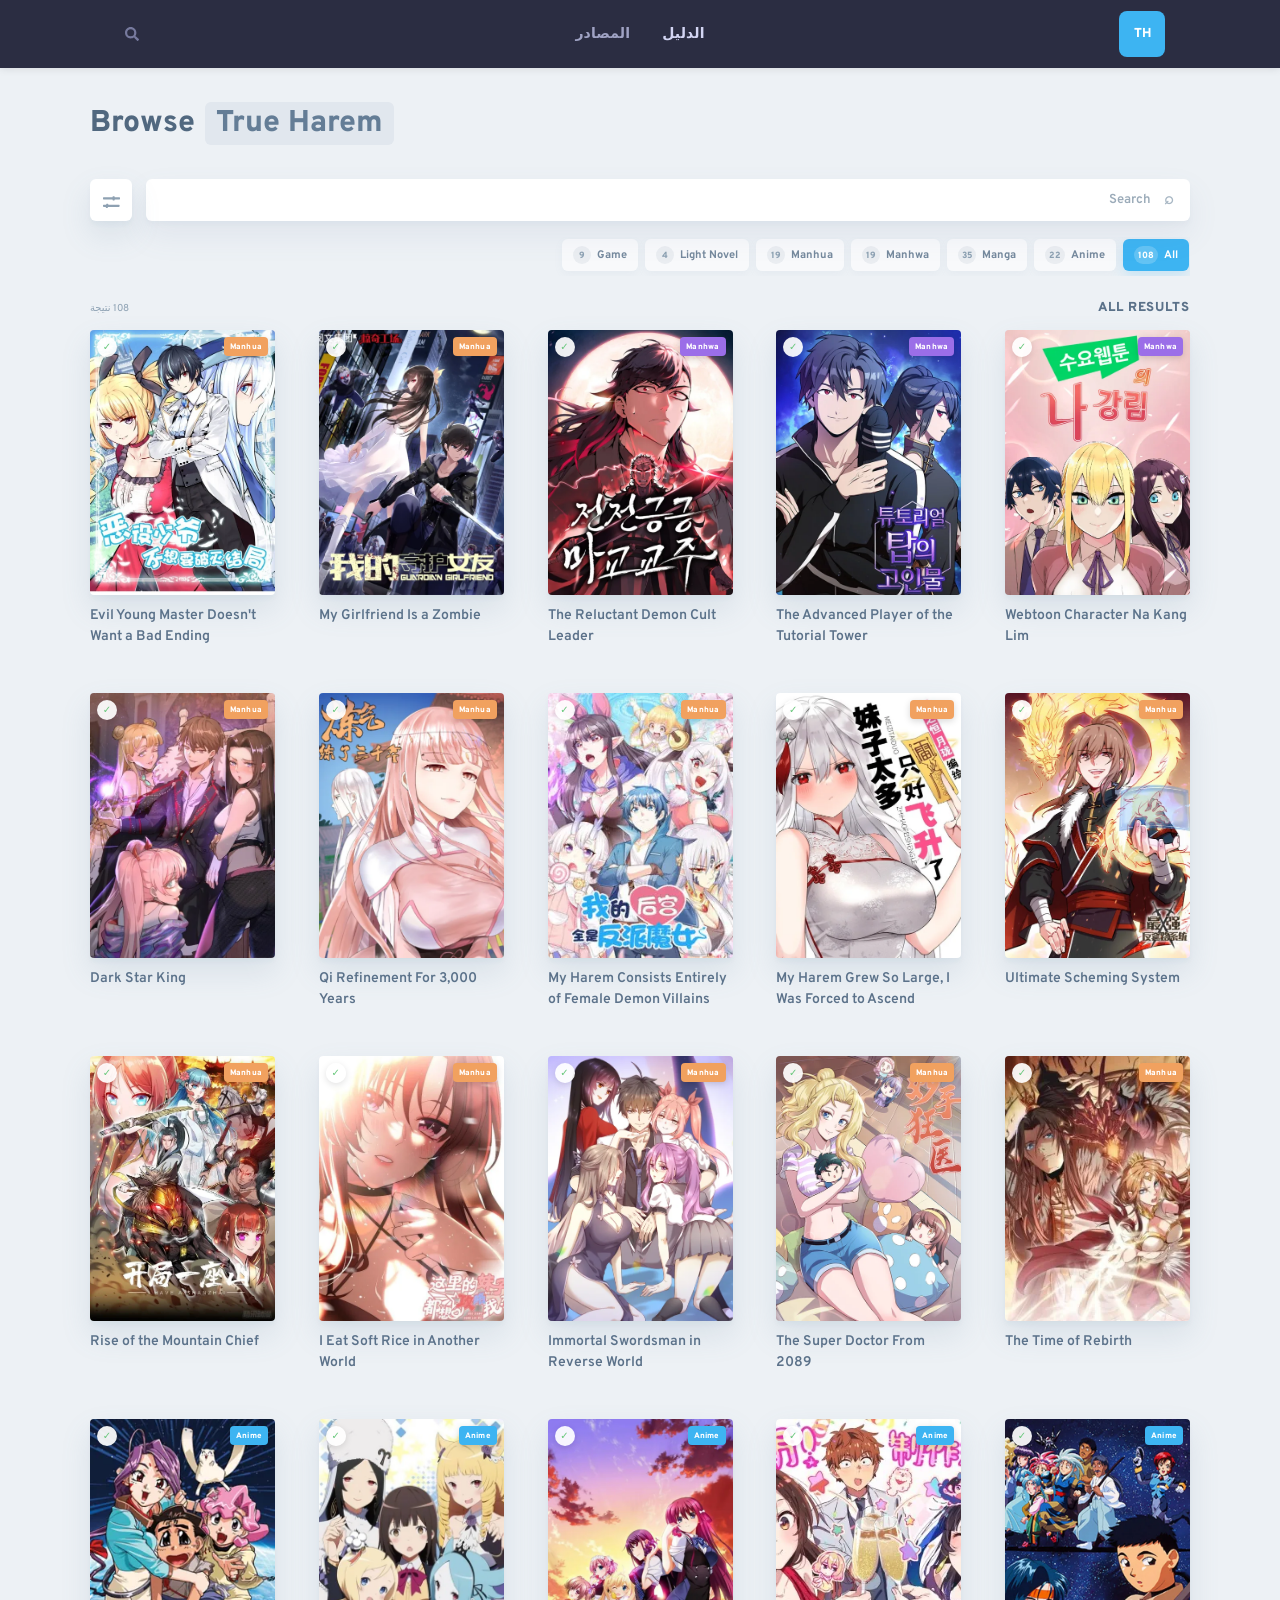
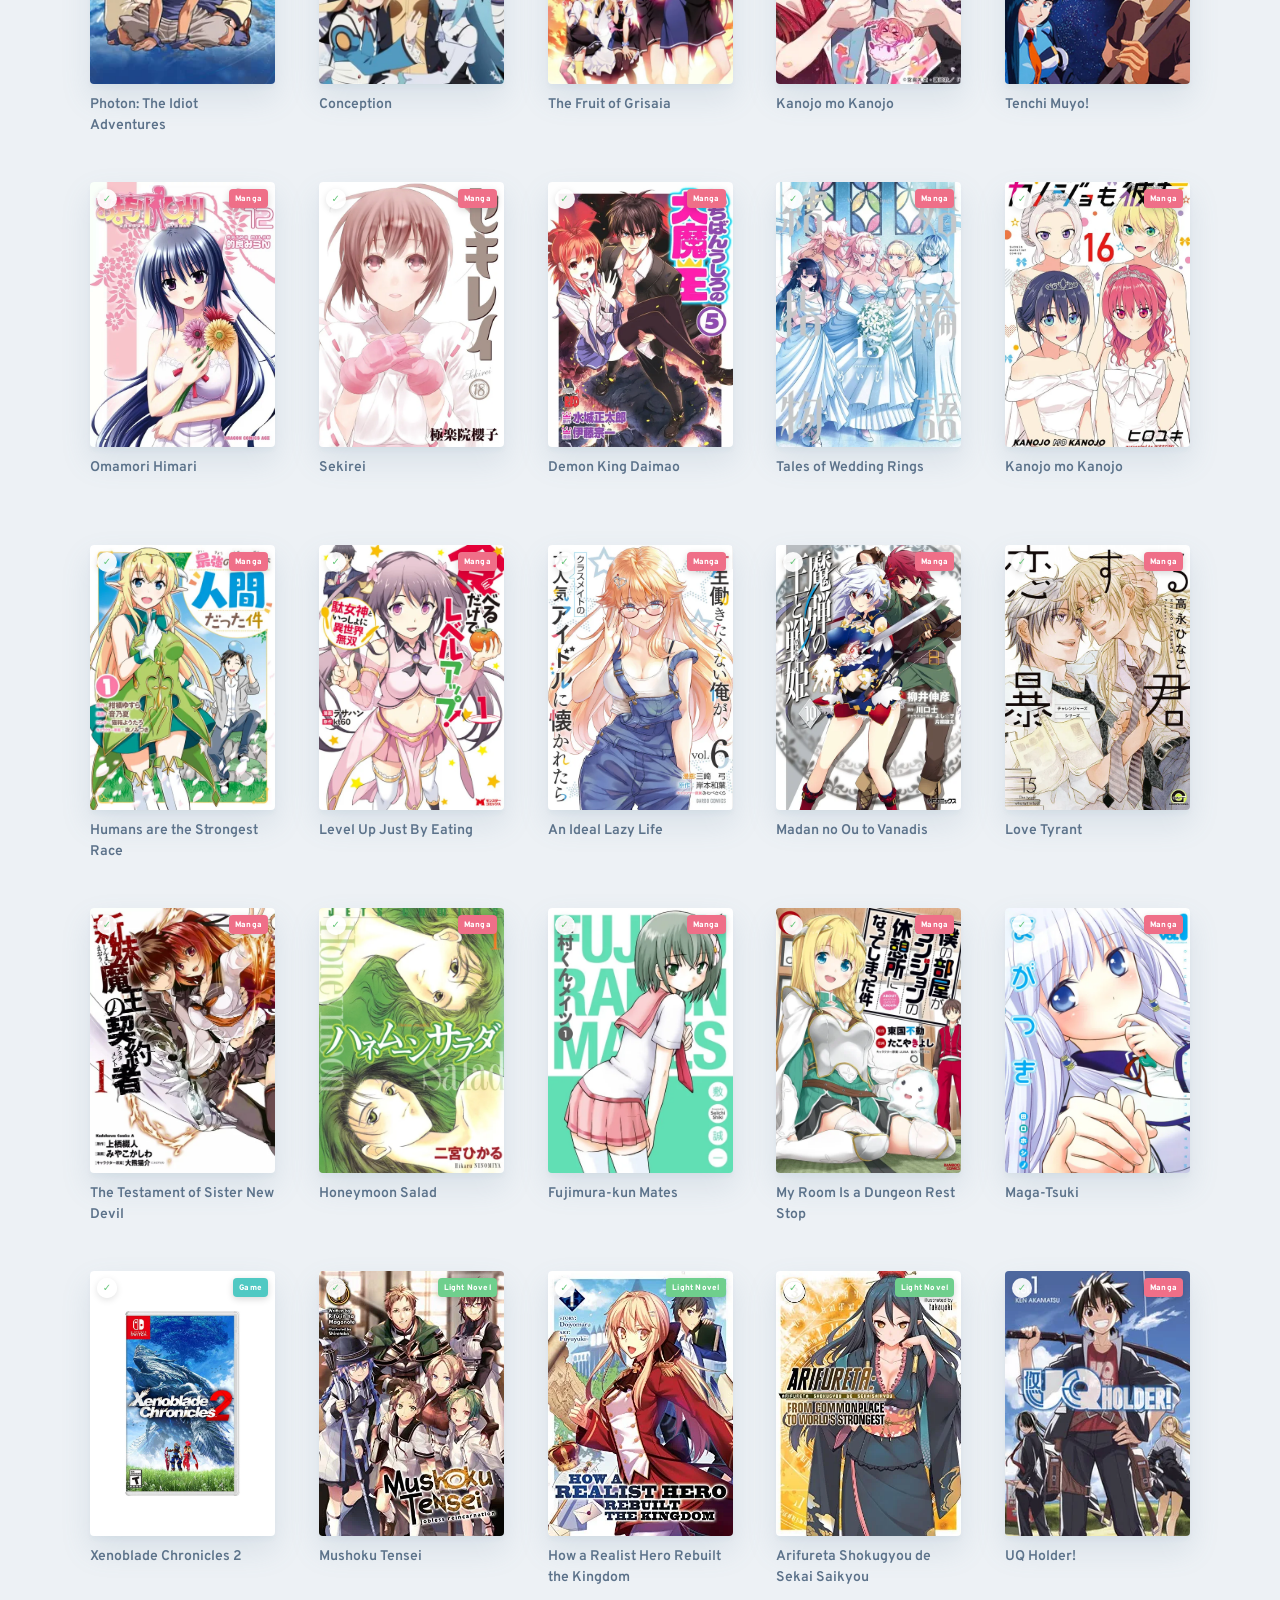
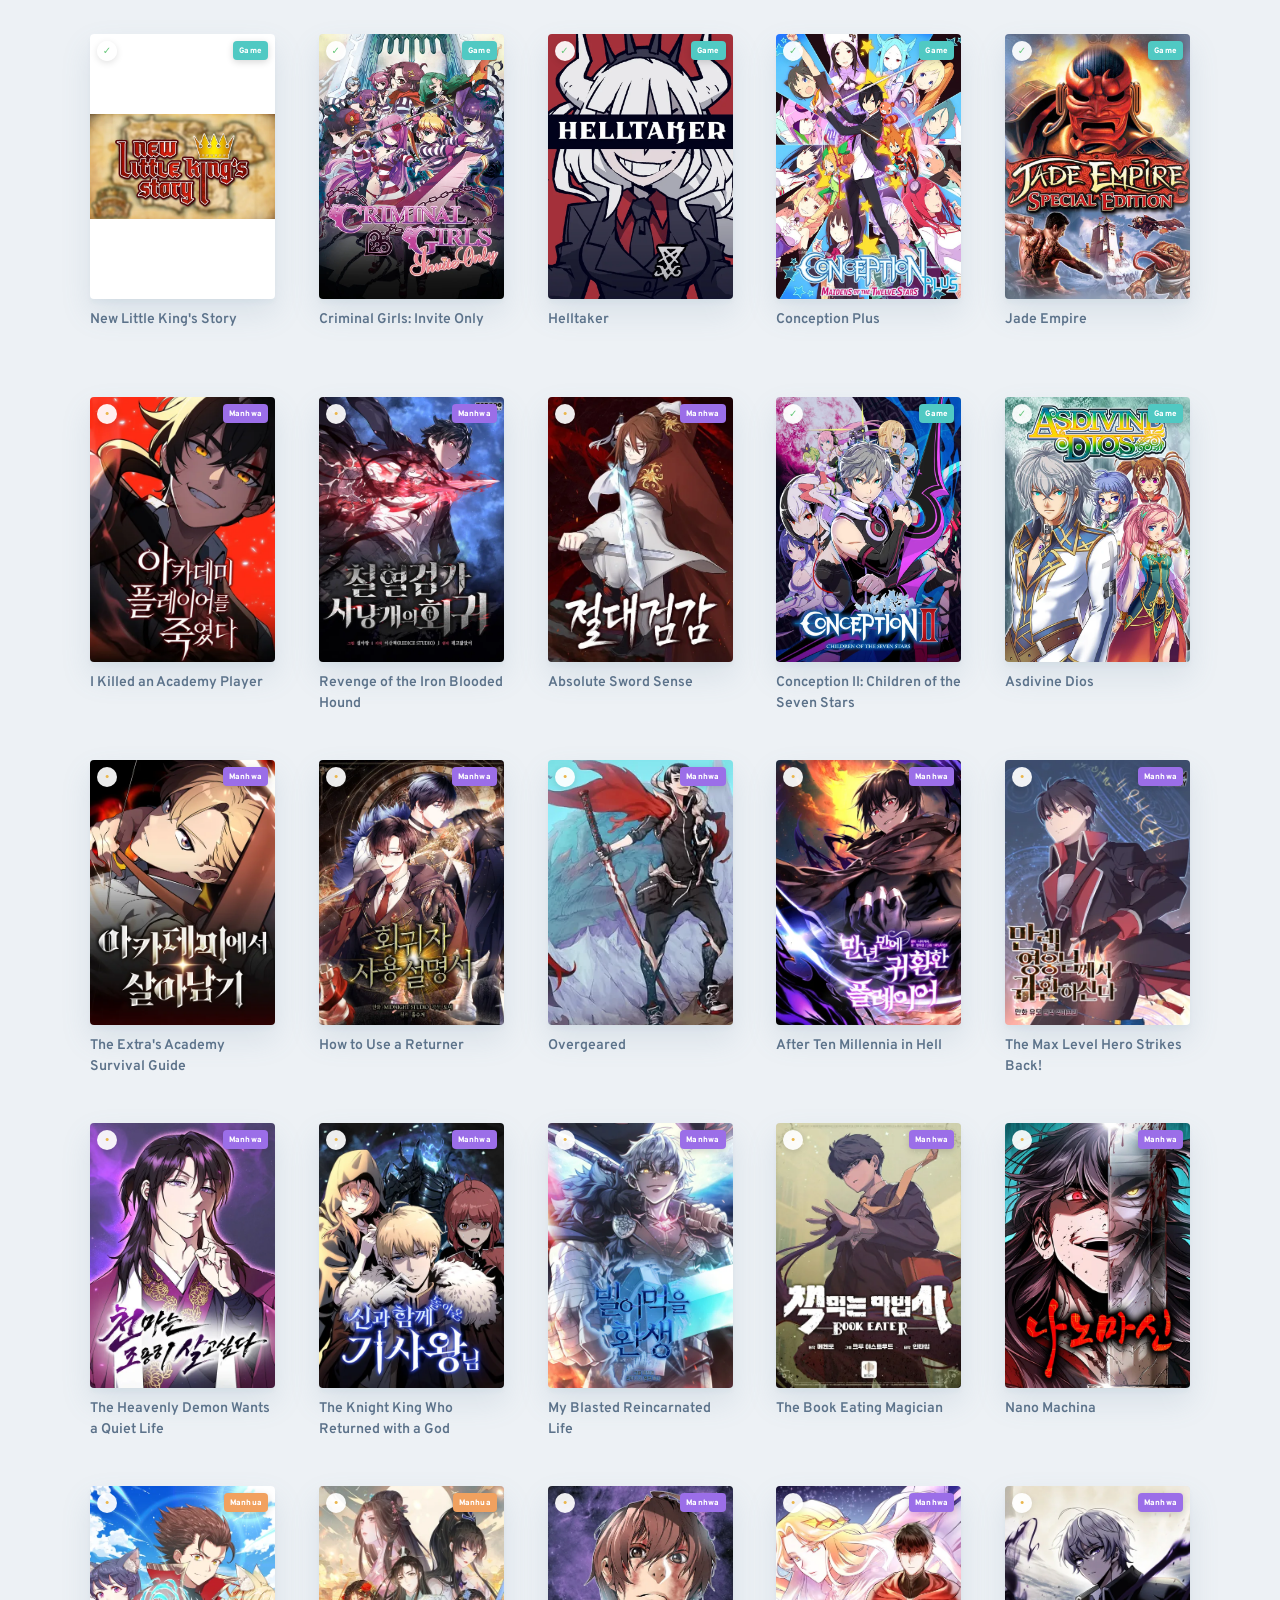
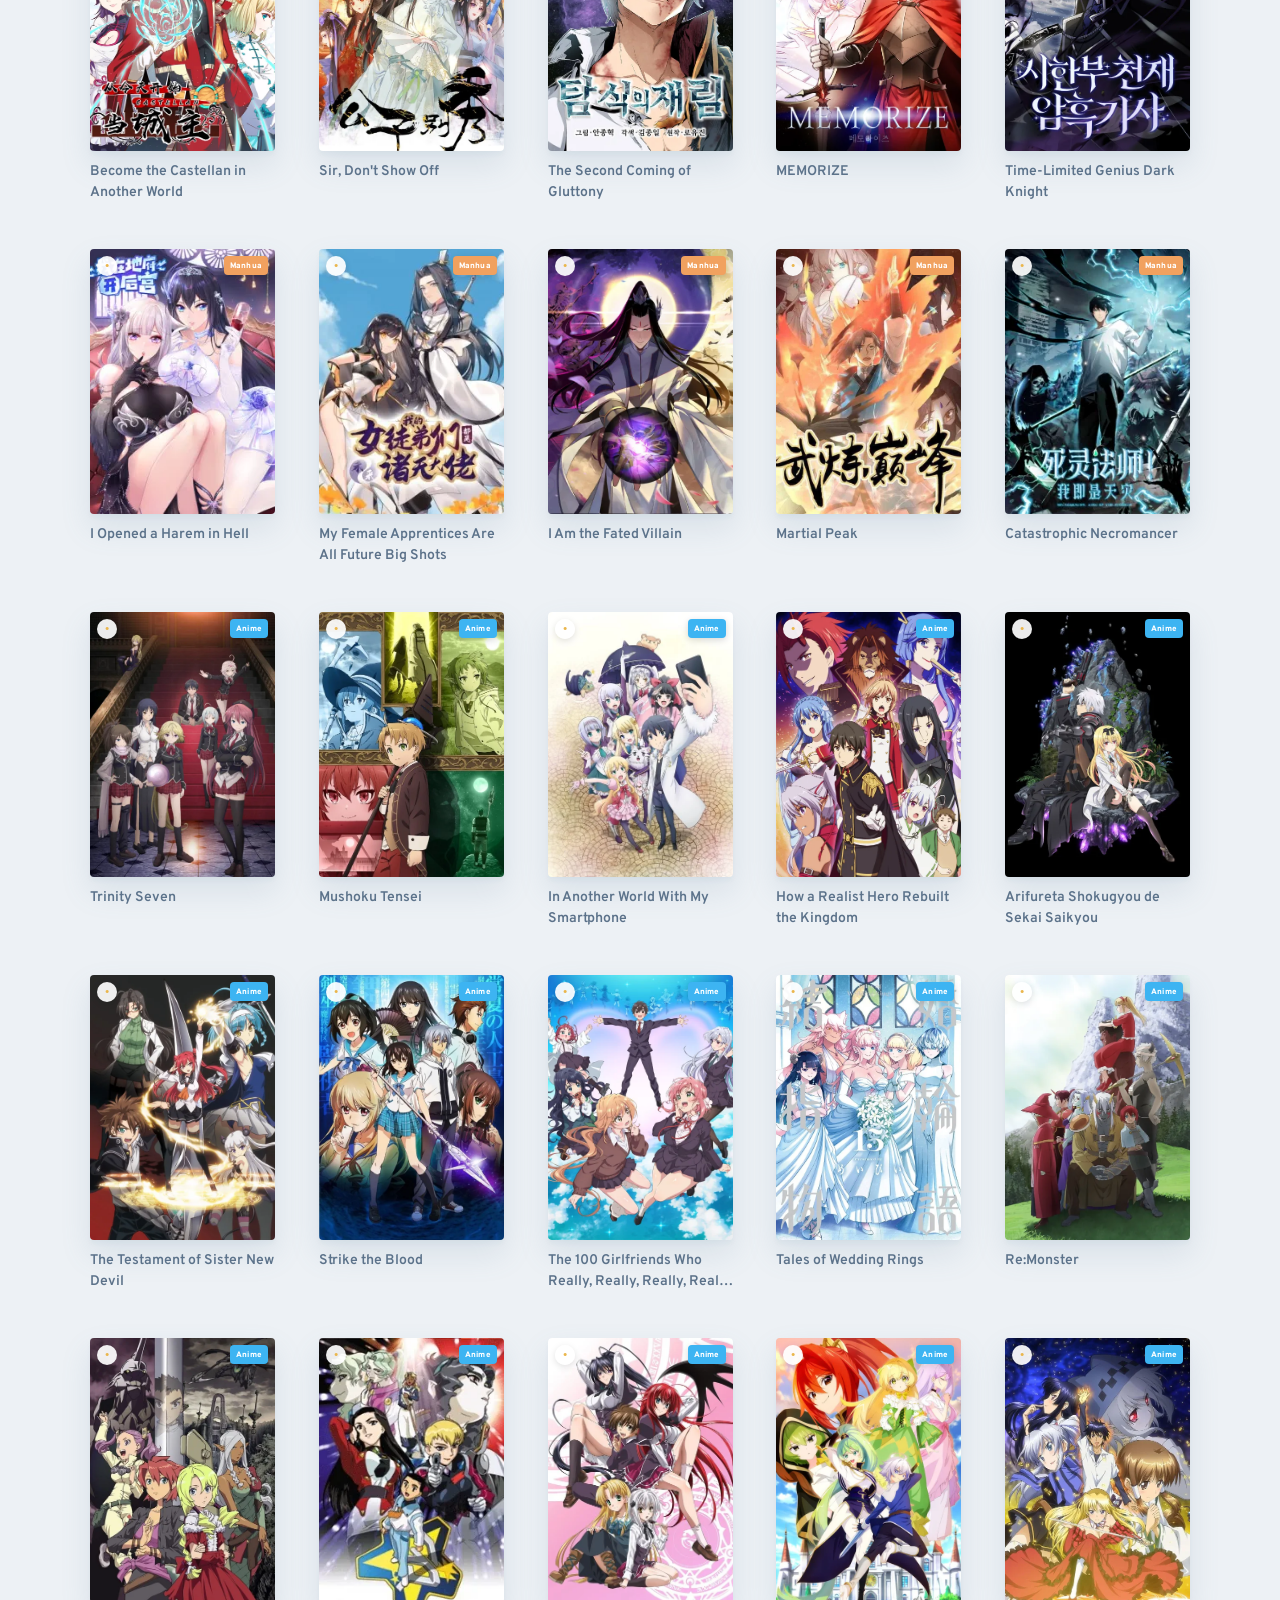
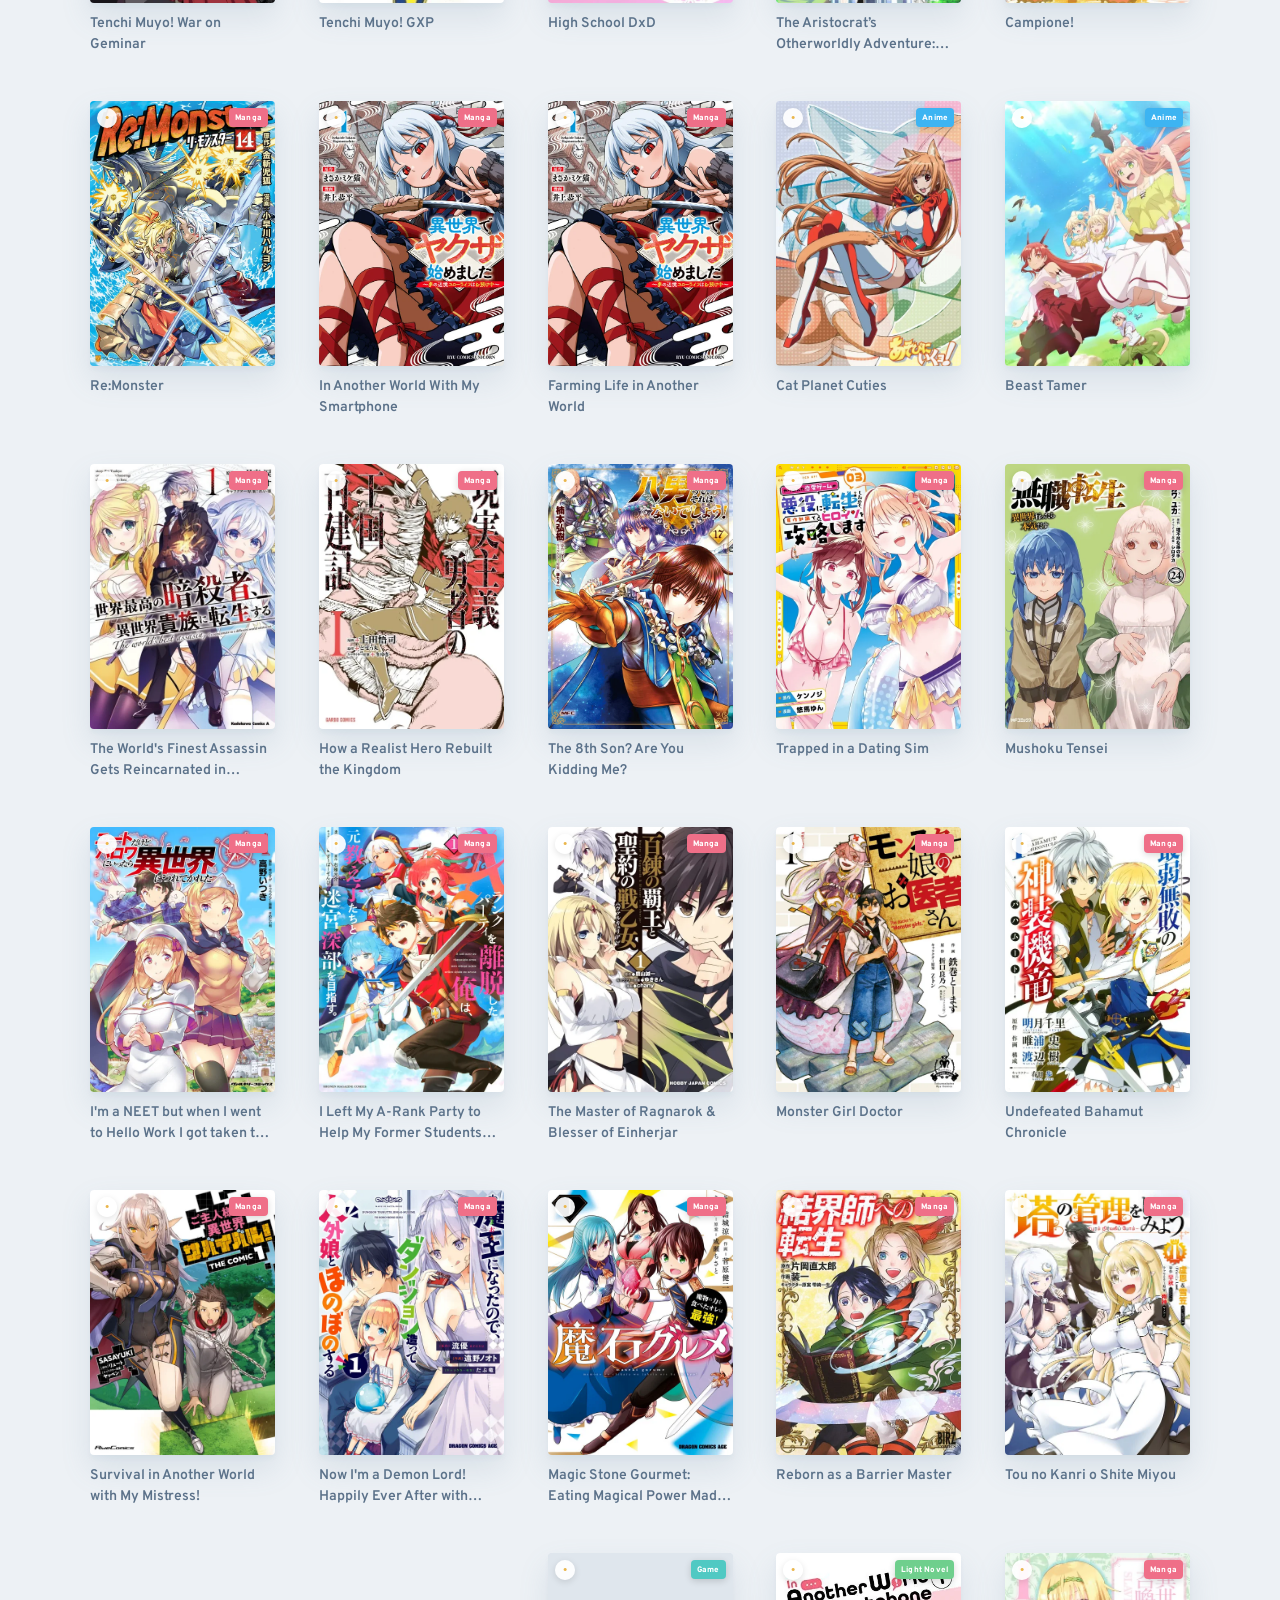
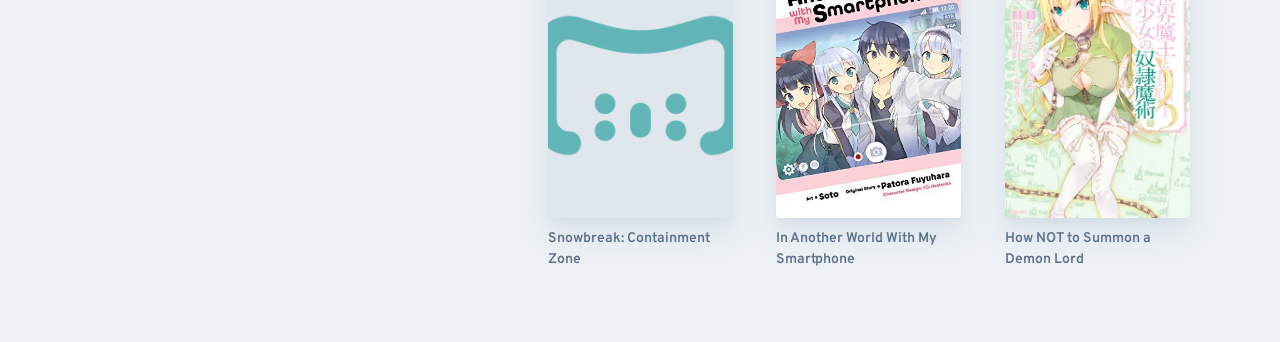
==== commit 5bc3ae73: "Expand index to 108 verified adaptation records" ====
--- a/index.html
+++ b/index.html
@@ -9,9 +9,10 @@
   <meta property="og:title" content="True Harem Index">
   <meta property="og:description" content="دليل True Harem متعدد الوسائط، مع حالة التاكيد وتصنيف القوة لكل عمل.">
   <meta property="og:type" content="website">
+  <meta property="og:url" content="https://shadowur0.github.io/true-harem-index/">
   <meta name="twitter:card" content="summary">
   <meta name="robots" content="index,follow">
-  <link rel="canonical" href="/">
+  <link rel="canonical" href="https://shadowur0.github.io/true-harem-index/">
   <link rel="icon" href="data:image/svg+xml,%3Csvg xmlns='http://www.w3.org/2000/svg' viewBox='0 0 64 64'%3E%3Crect width='64' height='64' rx='14' fill='%233db4f2'/%3E%3Ctext x='32' y='40' text-anchor='middle' font-size='24' font-family='Arial' font-weight='700' fill='white'%3ETH%3C/text%3E%3C/svg%3E">
   <link rel="stylesheet" href="./styles.css">
 </head>
